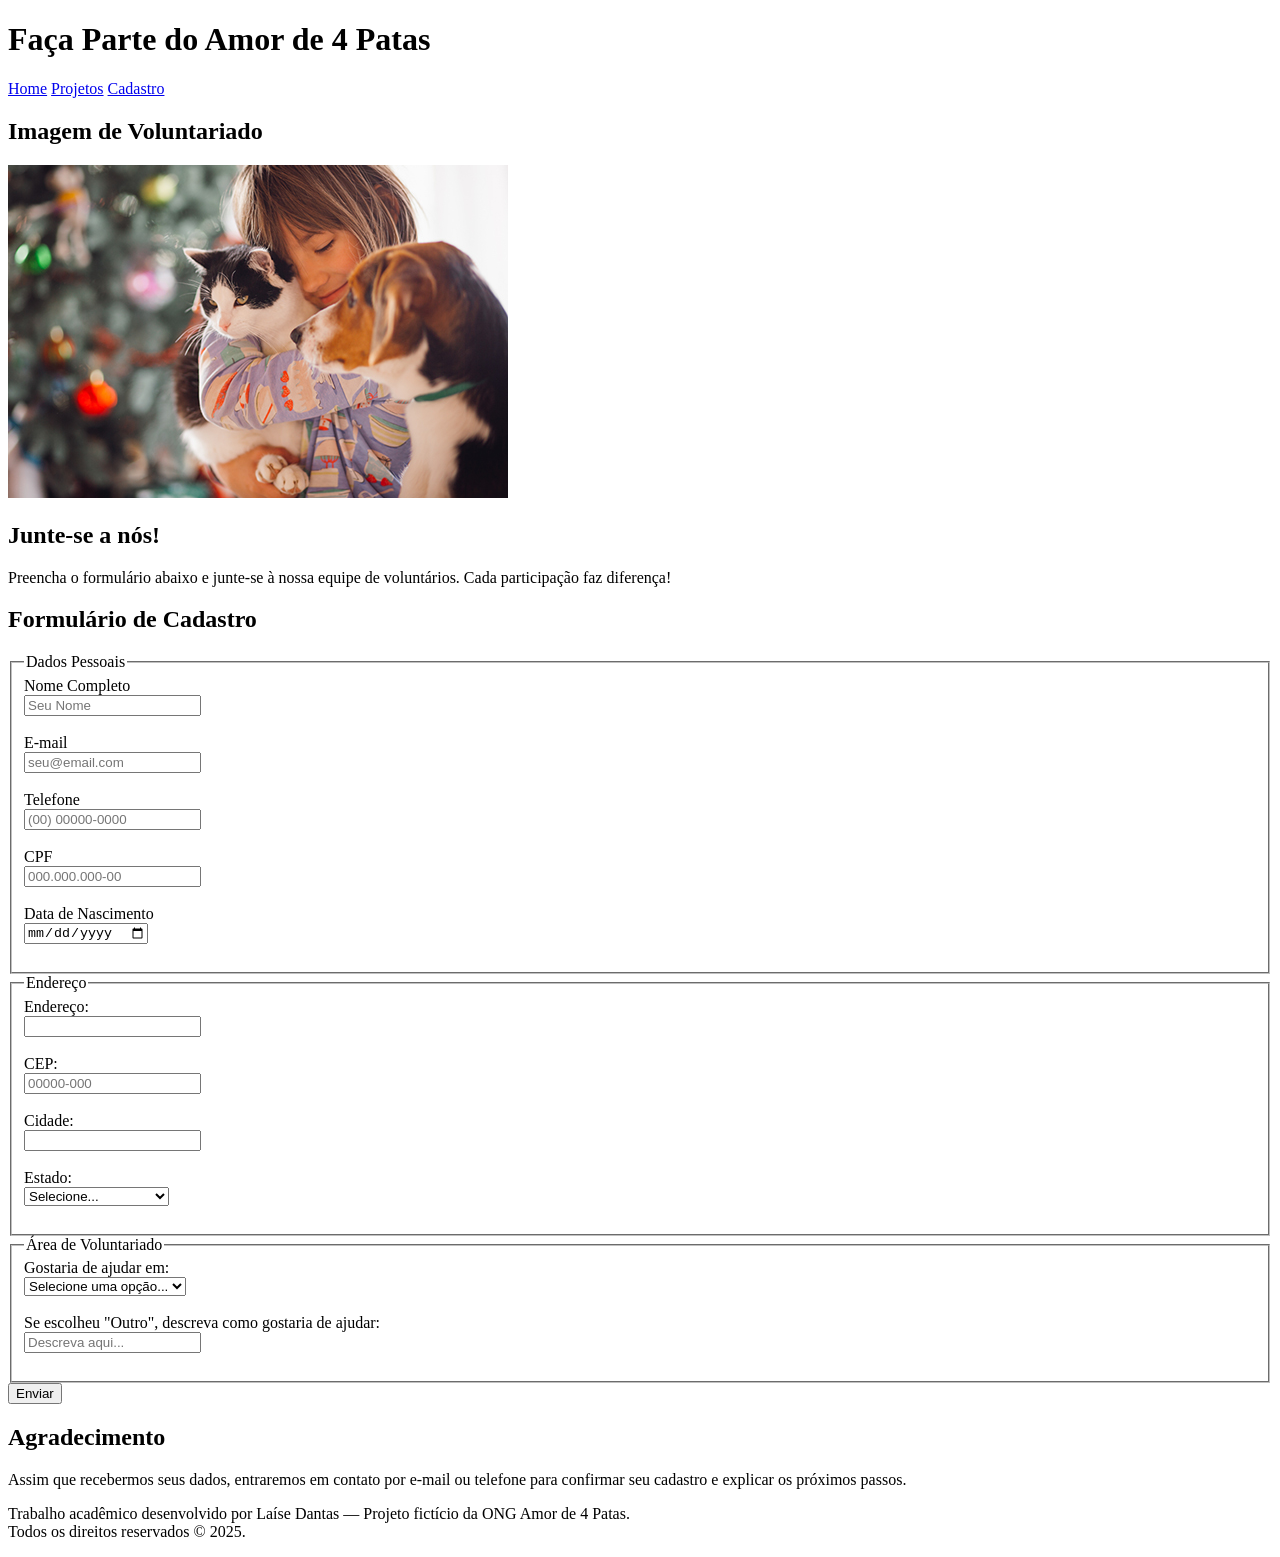
==== cadastro.html @ 9e752a50 "Primeiro commit: site ONG Amor de 4 Patas" ====
<!DOCTYPE html>
<html lang="pt-br">

<head>
    <meta charset="UTF-8">
    <meta name="viewport" content="width=device-width, initial-scale=1.0">
    <title>Cadastro - ONG Amor de 4 Patas</title> <!-- Título padronizado -->
</head>

<body>
    <!-- Cabeçalho com título e menu de navegação -->
    <header>
        <h1>Faça Parte do Amor de 4 Patas</h1> <!-- Corrigido "da Amor" para "do Amor" -->
        <nav>
            <a href="index.html">Home</a>
            <a href="projetos.html">Projetos</a>
            <a href="cadastro.html">Cadastro</a>
        </nav>
    </header>

    <!-- Conteúdo principal -->
    <main>
        <!-- Seção de imagem responsiva -->
        <section>
            <h2>Imagem de Voluntariado</h2>
            <picture>
                <!-- Celular pequeno -->
                <source media="(max-width: 480px)" srcset="imagens/cadastro/cadastro-cel.jpg">

                <!-- Celular grande -->
                <source media="(max-width: 768px)" srcset="imagens/cadastro/cadastro-celgr.jpg">

                <!-- Tablet -->
                <source media="(max-width: 1024px)" srcset="imagens/cadastro/cadastro-tablet.jpg">

                <!-- Desktop -->
                <img src="imagens/cadastro/cadastro-desktop.jpg" 
                     alt="Voluntários cuidando dos animais" 
                     style="width:100%; max-width:500px; height:auto;">
            </picture>
        </section>

        <!-- Seção de introdução ao formulário -->
        <section>
            <h2>Junte-se a nós!</h2>
            <p>
                Preencha o formulário abaixo e junte-se à nossa equipe de voluntários. Cada participação faz diferença!
            </p>
        </section>

        <!-- Seção do formulário de cadastro -->
        <section>
            <h2>Formulário de Cadastro</h2>

            <!-- FORMULÁRIO -->
            <form action="https://formspree.io/f/xpwykown" method="POST">

                <!-- DADOS PESSOAIS -->
                <fieldset>
                    <legend>Dados Pessoais</legend>

                    <label for="nome">Nome Completo</label><br>
                    <input type="text" id="nome" name="nome" placeholder="Seu Nome" required><br><br>

                    <label for="email">E-mail</label><br>
                    <input type="email" id="email" name="email" placeholder="seu@email.com" required><br><br>

                    <label for="telefone">Telefone</label><br>
                    <input type="tel" id="telefone" name="telefone" pattern="\(\d{2}\)\s?\d{4,5}-\d{4}" placeholder="(00) 00000-0000" required><br><br>

                    <label for="cpf">CPF</label><br>
                    <input type="text" id="cpf" name="cpf" pattern="\d{3}\.\d{3}\.\d{3}-\d{2}" placeholder="000.000.000-00" required><br><br>

                    <label for="nascimento">Data de Nascimento</label><br>
                    <input type="date" id="nascimento" name="nascimento" required><br><br>
                </fieldset>

                <!-- ENDEREÇO -->
                <fieldset>
                    <legend>Endereço</legend>

                    <label for="endereco">Endereço:</label><br>
                    <input type="text" id="endereco" name="endereco" required><br><br>

                    <label for="cep">CEP:</label><br>
                    <input type="text" id="cep" name="cep" pattern="\d{5}-\d{3}" placeholder="00000-000" required><br><br>

                    <label for="cidade">Cidade:</label><br>
                    <input type="text" id="cidade" name="cidade" required><br><br>

                    <label for="estado">Estado:</label><br>
                    <select id="estado" name="estado" required>
                        <option value="">Selecione...</option>
                        <option value="AC">Acre</option>
                        <option value="AL">Alagoas</option>
                        <option value="AP">Amapá</option>
                        <option value="AM">Amazonas</option>
                        <option value="BA">Bahia</option>
                        <option value="CE">Ceará</option>
                        <option value="DF">Distrito Federal</option>
                        <option value="ES">Espírito Santo</option>
                        <option value="GO">Goiás</option>
                        <option value="MA">Maranhão</option>
                        <option value="MT">Mato Grosso</option>
                        <option value="MS">Mato Grosso do Sul</option>
                        <option value="MG">Minas Gerais</option>
                        <option value="PA">Pará</option>
                        <option value="PB">Paraíba</option>
                        <option value="PR">Paraná</option>
                        <option value="PE">Pernambuco</option>
                        <option value="PI">Piauí</option>
                        <option value="RJ">Rio de Janeiro</option>
                        <option value="RN">Rio Grande do Norte</option>
                        <option value="RS">Rio Grande do Sul</option>
                        <option value="RO">Rondônia</option>
                        <option value="RR">Roraima</option>
                        <option value="SC">Santa Catarina</option>
                        <option value="SP">São Paulo</option>
                        <option value="SE">Sergipe</option>
                        <option value="TO">Tocantins</option>
                    </select><br><br>
                </fieldset>

                <!-- VOLUNTARIADO -->
                <fieldset>
                    <legend>Área de Voluntariado</legend>

                    <label for="ajuda">Gostaria de ajudar em:</label><br>
                    <select id="ajuda" name="ajuda" required>
                        <option value="">Selecione uma opção...</option>
                        <option value="resgate">Resgate de animais</option>
                        <option value="abrigo">Cuidado em abrigos</option>
                        <option value="eventos">Eventos e campanhas</option>
                        <option value="veterinario">Veterinário</option>
                        <option value="midia">Mídias e divulgação</option>
                        <option value="lar temporario">Lar Temporário</option>
                        <option value="outro">Outro</option>
                    </select><br><br>

                    <label for="ajuda_outro">Se escolheu "Outro", descreva como gostaria de ajudar:</label><br>
                    <input type="text" id="ajuda_outro" name="ajuda_outro" placeholder="Descreva aqui..."><br><br>
                </fieldset>

                <!-- BOTÃO DE ENVIO -->
                <button type="submit">Enviar</button>

            </form>
        </section>

        <!-- Seção de agradecimento -->
        <section>
            <h2>Agradecimento</h2>
            <p>
                Assim que recebermos seus dados, entraremos em contato por e-mail ou telefone para confirmar seu cadastro
                e explicar os próximos passos.
            </p>
        </section>

    </main>

    <!-- Rodapé -->
    <footer>
        <p>
            Trabalho acadêmico desenvolvido por Laíse Dantas — Projeto fictício da ONG Amor de 4 Patas.<br>
            Todos os direitos reservados © 2025.
        </p>
    </footer>
</body>

</html>
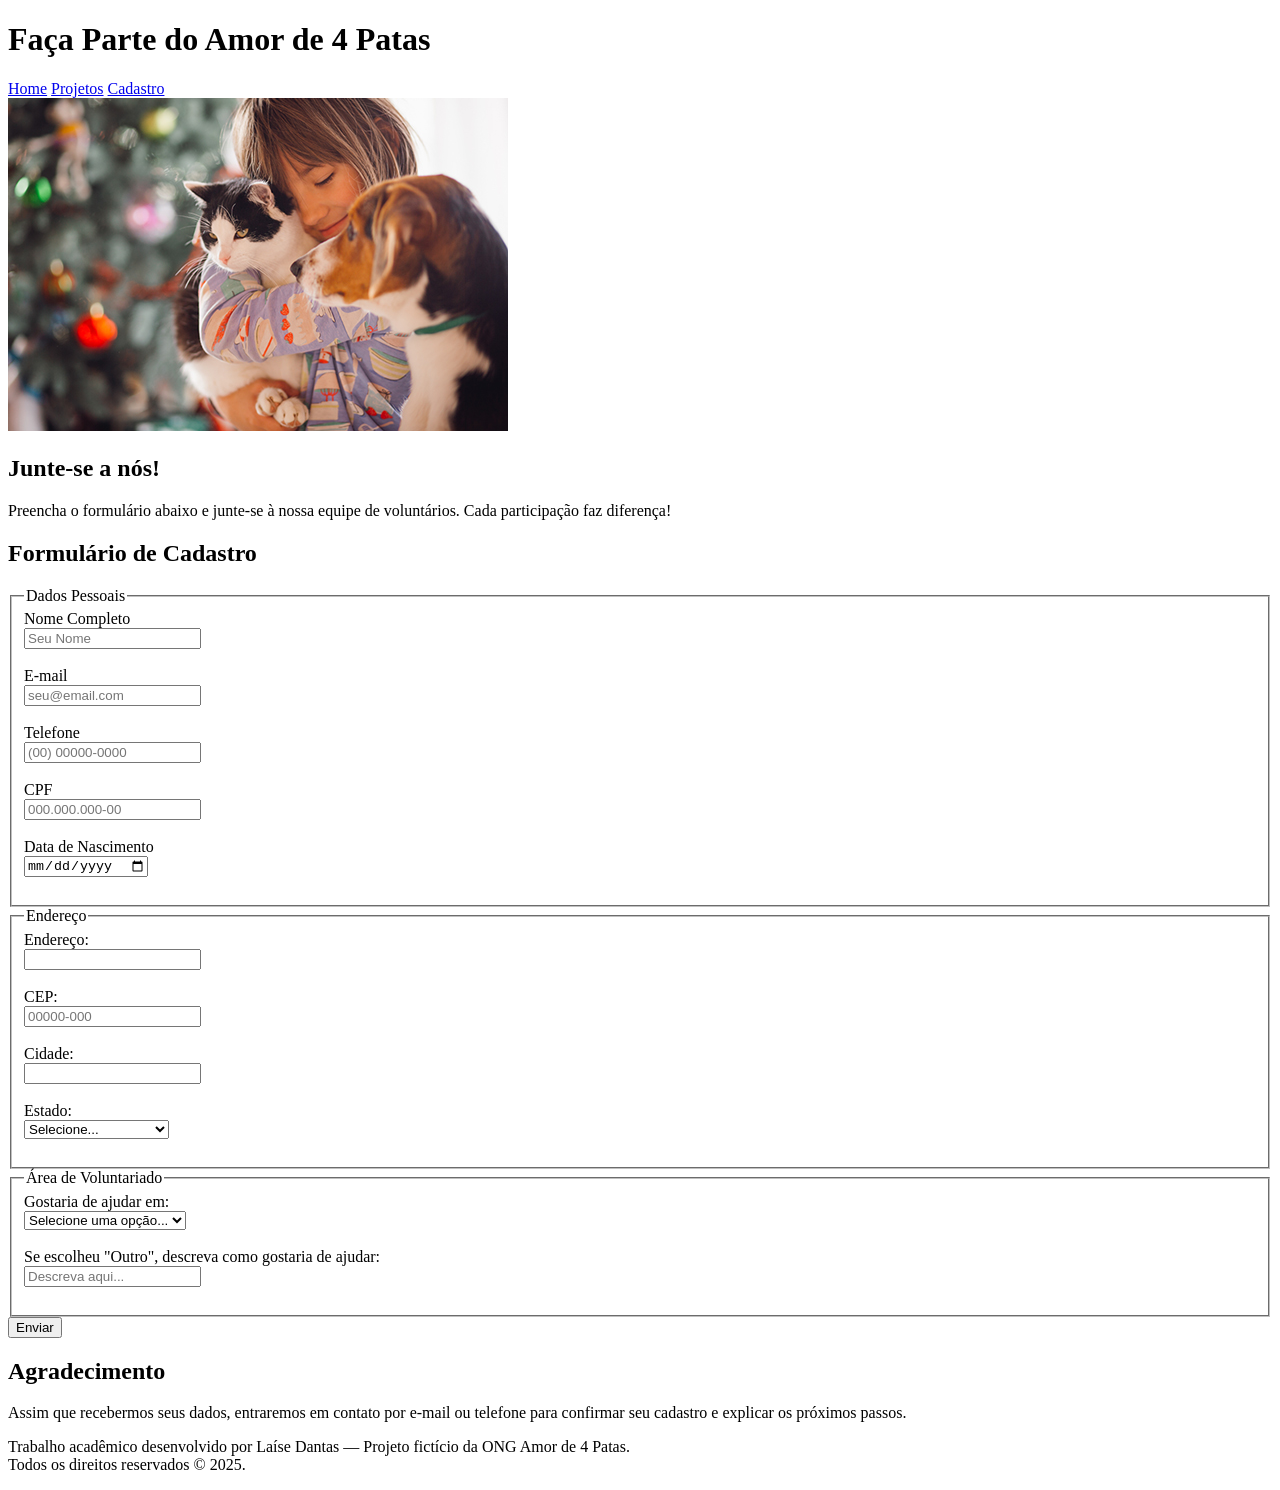
==== commit c0ed9b2e: "Atualizando site" ====
--- a/cadastro.html
+++ b/cadastro.html
@@ -21,24 +21,21 @@
     <!-- Conteúdo principal -->
     <main>
         <!-- Seção de imagem responsiva -->
-        <section>
-            <h2>Imagem de Voluntariado</h2>
-            <picture>
-                <!-- Celular pequeno -->
-                <source media="(max-width: 480px)" srcset="imagens/cadastro/cadastro-cel.jpg">
 
-                <!-- Celular grande -->
-                <source media="(max-width: 768px)" srcset="imagens/cadastro/cadastro-celgr.jpg">
+        <picture>
+            <!-- Celular pequeno -->
+            <source media="(max-width: 480px)" srcset="imagens/cadastro/cadastro-cel.jpg">
 
-                <!-- Tablet -->
-                <source media="(max-width: 1024px)" srcset="imagens/cadastro/cadastro-tablet.jpg">
+            <!-- Celular grande -->
+            <source media="(max-width: 768px)" srcset="imagens/cadastro/cadastro-celgr.jpg">
 
-                <!-- Desktop -->
-                <img src="imagens/cadastro/cadastro-desktop.jpg" 
-                     alt="Voluntários cuidando dos animais" 
-                     style="width:100%; max-width:500px; height:auto;">
-            </picture>
-        </section>
+            <!-- Tablet -->
+            <source media="(max-width: 1024px)" srcset="imagens/cadastro/cadastro-tablet.jpg">
+
+            <!-- Desktop -->
+            <img src="imagens/cadastro/cadastro-desktop.jpg" alt="Voluntários cuidando dos animais"
+                style="width:100%; max-width:500px; height:auto;">
+        </picture>
 
         <!-- Seção de introdução ao formulário -->
         <section>
@@ -66,10 +63,12 @@
                     <input type="email" id="email" name="email" placeholder="seu@email.com" required><br><br>
 
                     <label for="telefone">Telefone</label><br>
-                    <input type="tel" id="telefone" name="telefone" pattern="\(\d{2}\)\s?\d{4,5}-\d{4}" placeholder="(00) 00000-0000" required><br><br>
+                    <input type="tel" id="telefone" name="telefone" pattern="\(\d{2}\)\s?\d{4,5}-\d{4}"
+                        placeholder="(00) 00000-0000" required><br><br>
 
                     <label for="cpf">CPF</label><br>
-                    <input type="text" id="cpf" name="cpf" pattern="\d{3}\.\d{3}\.\d{3}-\d{2}" placeholder="000.000.000-00" required><br><br>
+                    <input type="text" id="cpf" name="cpf" pattern="\d{3}\.\d{3}\.\d{3}-\d{2}"
+                        placeholder="000.000.000-00" required><br><br>
 
                     <label for="nascimento">Data de Nascimento</label><br>
                     <input type="date" id="nascimento" name="nascimento" required><br><br>
@@ -83,7 +82,8 @@
                     <input type="text" id="endereco" name="endereco" required><br><br>
 
                     <label for="cep">CEP:</label><br>
-                    <input type="text" id="cep" name="cep" pattern="\d{5}-\d{3}" placeholder="00000-000" required><br><br>
+                    <input type="text" id="cep" name="cep" pattern="\d{5}-\d{3}" placeholder="00000-000"
+                        required><br><br>
 
                     <label for="cidade">Cidade:</label><br>
                     <input type="text" id="cidade" name="cidade" required><br><br>
@@ -151,7 +151,8 @@
         <section>
             <h2>Agradecimento</h2>
             <p>
-                Assim que recebermos seus dados, entraremos em contato por e-mail ou telefone para confirmar seu cadastro
+                Assim que recebermos seus dados, entraremos em contato por e-mail ou telefone para confirmar seu
+                cadastro
                 e explicar os próximos passos.
             </p>
         </section>
@@ -167,5 +168,4 @@
     </footer>
 </body>
 
-</html>
-
+</html>
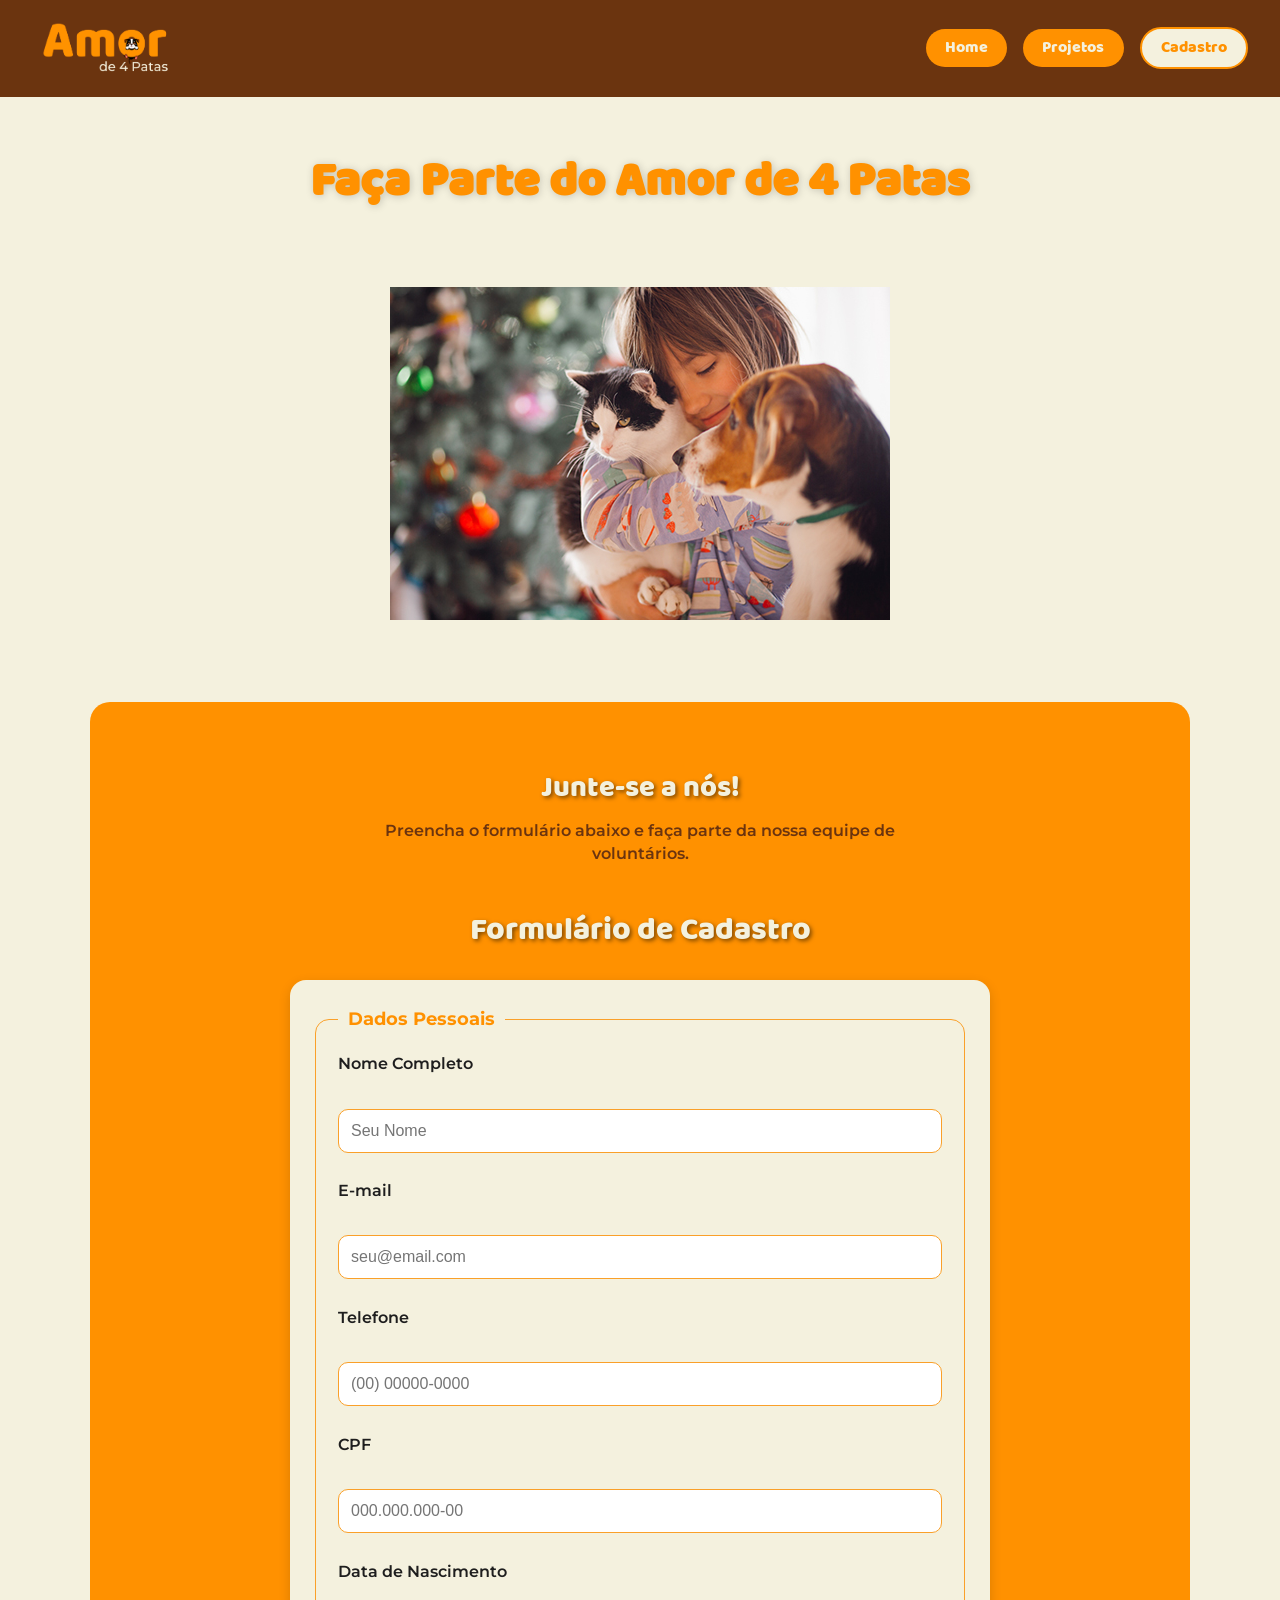
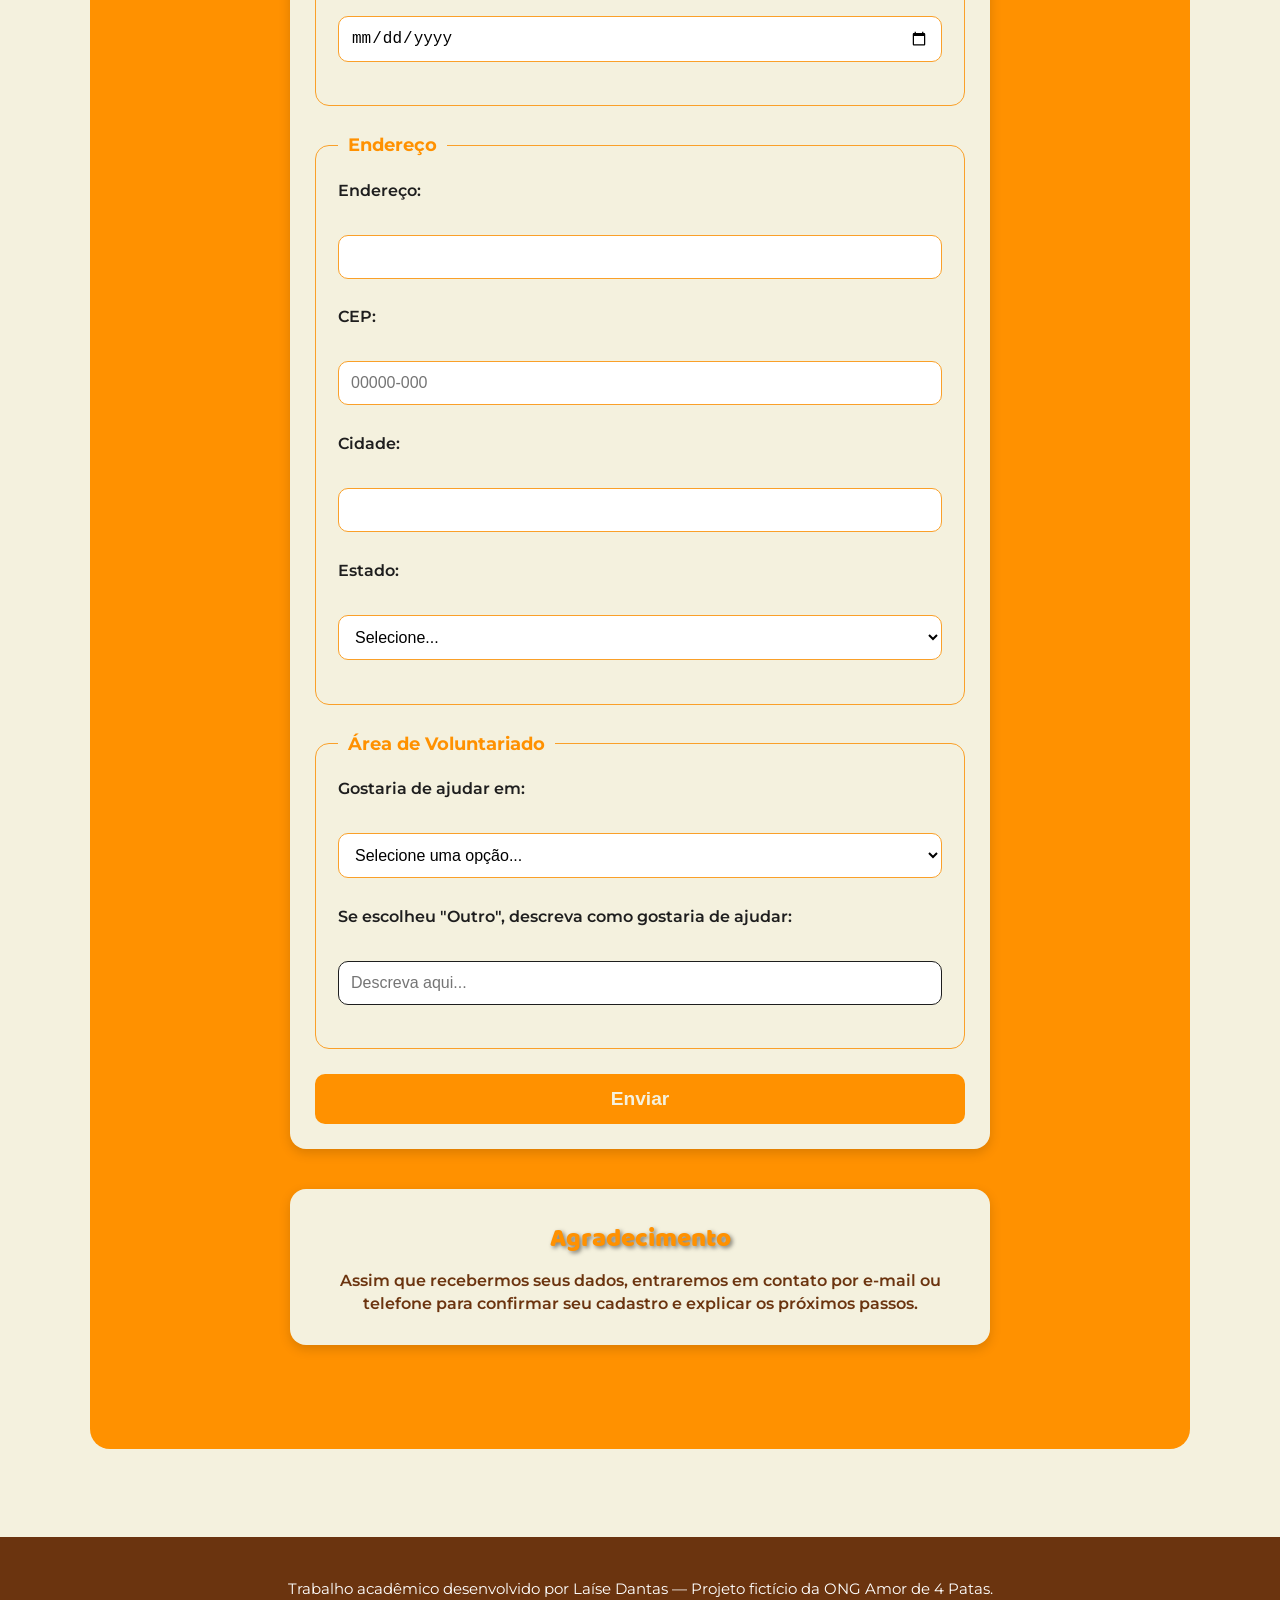
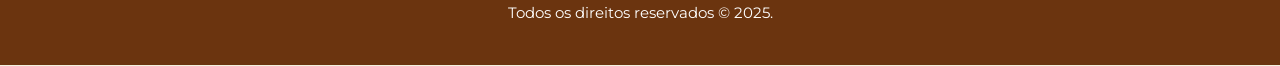
==== commit 056939bf: "Adiciona CSS completo e atualiza HTML das páginas" ====
--- a/cadastro.html
+++ b/cadastro.html
@@ -4,158 +4,157 @@
 <head>
     <meta charset="UTF-8">
     <meta name="viewport" content="width=device-width, initial-scale=1.0">
-    <title>Cadastro - ONG Amor de 4 Patas</title> <!-- Título padronizado -->
+    <title>ONG Amor de Patas</title>
+    <link rel="shortcut icon" href="imagens/logo-favicon/favicon.ico" type="image/x-icon">
+    <link rel="stylesheet" href="css/estilos.css">
+    <link rel="preconnect" href="https://fonts.googleapis.com">
+    <link rel="preconnect" href="https://fonts.gstatic.com" crossorigin>
+    <link href="https://fonts.googleapis.com/css2?family=Montserrat:ital,wght@0,100..900;1,100..900&display=swap"
+        rel="stylesheet">
 </head>
 
-<body>
+<body class="page">
     <!-- Cabeçalho com título e menu de navegação -->
-    <header>
-        <h1>Faça Parte do Amor de 4 Patas</h1> <!-- Corrigido "da Amor" para "do Amor" -->
-        <nav>
-            <a href="index.html">Home</a>
-            <a href="projetos.html">Projetos</a>
-            <a href="cadastro.html">Cadastro</a>
+    <header class="header">
+        <div class="header__logo">
+            <img src="imagens/logo-favicon/Sem título-1-01.png" alt="Ícone cachorro">
+        </div>
+
+        <!-- Checkbox hack -->
+        <input type="checkbox" id="menu-toggle" class="menu-toggle" />
+        <label for="menu-toggle" class="hamburger">
+            <span></span>
+            <span></span>
+            <span></span>
+        </label>
+
+        <nav class="header__nav">
+            <a href="index.html" class="btn-nav">Home</a>
+            <a href="projetos.html" class="btn-nav">Projetos</a>
+            <a href="cadastro.html" class="btn-nav ativo">Cadastro</a>
         </nav>
     </header>
 
     <!-- Conteúdo principal -->
     <main>
         <!-- Seção de imagem responsiva -->
-
-        <picture>
-            <!-- Celular pequeno -->
-            <source media="(max-width: 480px)" srcset="imagens/cadastro/cadastro-cel.jpg">
-
-            <!-- Celular grande -->
-            <source media="(max-width: 768px)" srcset="imagens/cadastro/cadastro-celgr.jpg">
-
-            <!-- Tablet -->
-            <source media="(max-width: 1024px)" srcset="imagens/cadastro/cadastro-tablet.jpg">
-
-            <!-- Desktop -->
-            <img src="imagens/cadastro/cadastro-desktop.jpg" alt="Voluntários cuidando dos animais"
-                style="width:100%; max-width:500px; height:auto;">
-        </picture>
+        <h1 class="header-title">Faça Parte do Amor de 4 Patas</h1>
+        <img src="imagens/cadastro/cadastro-desktop.jpg" alt="Cadastro" class="img-fundo">
 
         <!-- Seção de introdução ao formulário -->
-        <section>
-            <h2>Junte-se a nós!</h2>
-            <p>
-                Preencha o formulário abaixo e junte-se à nossa equipe de voluntários. Cada participação faz diferença!
-            </p>
-        </section>
+        <div class="principal">
+            <section>
+                <h2 class="form-titulo">Junte-se a nós!</h2>
+                <p class="form-sub">
+                    Preencha o formulário abaixo e faça parte da nossa equipe de voluntários.
+                </p>
+            </section>
 
-        <!-- Seção do formulário de cadastro -->
-        <section>
-            <h2>Formulário de Cadastro</h2>
+            <!-- Seção do formulário de cadastro -->
+            <section>
+                <h2>Formulário de Cadastro</h2>
 
-            <!-- FORMULÁRIO -->
-            <form action="https://formspree.io/f/xpwykown" method="POST">
+                <form action="https://formspree.io/f/xpwykown" method="POST">
+                    <!-- DADOS PESSOAIS -->
+                    <fieldset>
+                        <legend>Dados Pessoais</legend>
+                        <label for="nome">Nome Completo</label><br>
+                        <input type="text" id="nome" name="nome" placeholder="Seu Nome" required><br><br>
 
-                <!-- DADOS PESSOAIS -->
-                <fieldset>
-                    <legend>Dados Pessoais</legend>
+                        <label for="email">E-mail</label><br>
+                        <input type="email" id="email" name="email" placeholder="seu@email.com" required><br><br>
 
-                    <label for="nome">Nome Completo</label><br>
-                    <input type="text" id="nome" name="nome" placeholder="Seu Nome" required><br><br>
+                        <label for="telefone">Telefone</label><br>
+                        <input type="tel" id="telefone" name="telefone" pattern="\(\d{2}\)\s?\d{4,5}-\d{4}"
+                            placeholder="(00) 00000-0000" required><br><br>
 
-                    <label for="email">E-mail</label><br>
-                    <input type="email" id="email" name="email" placeholder="seu@email.com" required><br><br>
+                        <label for="cpf">CPF</label><br>
+                        <input type="text" id="cpf" name="cpf" pattern="\d{3}\.\d{3}\.\d{3}-\d{2}"
+                            placeholder="000.000.000-00" required><br><br>
 
-                    <label for="telefone">Telefone</label><br>
-                    <input type="tel" id="telefone" name="telefone" pattern="\(\d{2}\)\s?\d{4,5}-\d{4}"
-                        placeholder="(00) 00000-0000" required><br><br>
+                        <label for="nascimento">Data de Nascimento</label><br>
+                        <input type="date" id="nascimento" name="nascimento" required><br><br>
+                    </fieldset>
 
-                    <label for="cpf">CPF</label><br>
-                    <input type="text" id="cpf" name="cpf" pattern="\d{3}\.\d{3}\.\d{3}-\d{2}"
-                        placeholder="000.000.000-00" required><br><br>
+                    <!-- ENDEREÇO -->
+                    <fieldset>
+                        <legend>Endereço</legend>
+                        <label for="endereco">Endereço:</label><br>
+                        <input type="text" id="endereco" name="endereco" required><br><br>
 
-                    <label for="nascimento">Data de Nascimento</label><br>
-                    <input type="date" id="nascimento" name="nascimento" required><br><br>
-                </fieldset>
+                        <label for="cep">CEP:</label><br>
+                        <input type="text" id="cep" name="cep" pattern="\d{5}-\d{3}" placeholder="00000-000" required><br><br>
 
-                <!-- ENDEREÇO -->
-                <fieldset>
-                    <legend>Endereço</legend>
+                        <label for="cidade">Cidade:</label><br>
+                        <input type="text" id="cidade" name="cidade" required><br><br>
 
-                    <label for="endereco">Endereço:</label><br>
-                    <input type="text" id="endereco" name="endereco" required><br><br>
+                        <label for="estado">Estado:</label><br>
+                        <select id="estado" name="estado" required>
+                            <option value="">Selecione...</option>
+                            <option value="AC">Acre</option>
+                            <option value="AL">Alagoas</option>
+                            <option value="AP">Amapá</option>
+                            <option value="AM">Amazonas</option>
+                            <option value="BA">Bahia</option>
+                            <option value="CE">Ceará</option>
+                            <option value="DF">Distrito Federal</option>
+                            <option value="ES">Espírito Santo</option>
+                            <option value="GO">Goiás</option>
+                            <option value="MA">Maranhão</option>
+                            <option value="MT">Mato Grosso</option>
+                            <option value="MS">Mato Grosso do Sul</option>
+                            <option value="MG">Minas Gerais</option>
+                            <option value="PA">Pará</option>
+                            <option value="PB">Paraíba</option>
+                            <option value="PR">Paraná</option>
+                            <option value="PE">Pernambuco</option>
+                            <option value="PI">Piauí</option>
+                            <option value="RJ">Rio de Janeiro</option>
+                            <option value="RN">Rio Grande do Norte</option>
+                            <option value="RS">Rio Grande do Sul</option>
+                            <option value="RO">Rondônia</option>
+                            <option value="RR">Roraima</option>
+                            <option value="SC">Santa Catarina</option>
+                            <option value="SP">São Paulo</option>
+                            <option value="SE">Sergipe</option>
+                            <option value="TO">Tocantins</option>
+                        </select><br><br>
+                    </fieldset>
 
-                    <label for="cep">CEP:</label><br>
-                    <input type="text" id="cep" name="cep" pattern="\d{5}-\d{3}" placeholder="00000-000"
-                        required><br><br>
+                    <!-- VOLUNTARIADO -->
+                    <fieldset>
+                        <legend>Área de Voluntariado</legend>
+                        <label for="ajuda">Gostaria de ajudar em:</label><br>
+                        <select id="ajuda" name="ajuda" required>
+                            <option value="">Selecione uma opção...</option>
+                            <option value="resgate">Resgate de animais</option>
+                            <option value="abrigo">Cuidado em abrigos</option>
+                            <option value="eventos">Eventos e campanhas</option>
+                            <option value="veterinario">Veterinário</option>
+                            <option value="midia">Mídias e divulgação</option>
+                            <option value="lar temporario">Lar Temporário</option>
+                            <option value="outro">Outro</option>
+                        </select><br><br>
 
-                    <label for="cidade">Cidade:</label><br>
-                    <input type="text" id="cidade" name="cidade" required><br><br>
+                        <label for="ajuda_outro">Se escolheu "Outro", descreva como gostaria de ajudar:</label><br>
+                        <input type="text" id="ajuda_outro" name="ajuda_outro" placeholder="Descreva aqui..."><br><br>
+                    </fieldset>
 
-                    <label for="estado">Estado:</label><br>
-                    <select id="estado" name="estado" required>
-                        <option value="">Selecione...</option>
-                        <option value="AC">Acre</option>
-                        <option value="AL">Alagoas</option>
-                        <option value="AP">Amapá</option>
-                        <option value="AM">Amazonas</option>
-                        <option value="BA">Bahia</option>
-                        <option value="CE">Ceará</option>
-                        <option value="DF">Distrito Federal</option>
-                        <option value="ES">Espírito Santo</option>
-                        <option value="GO">Goiás</option>
-                        <option value="MA">Maranhão</option>
-                        <option value="MT">Mato Grosso</option>
-                        <option value="MS">Mato Grosso do Sul</option>
-                        <option value="MG">Minas Gerais</option>
-                        <option value="PA">Pará</option>
-                        <option value="PB">Paraíba</option>
-                        <option value="PR">Paraná</option>
-                        <option value="PE">Pernambuco</option>
-                        <option value="PI">Piauí</option>
-                        <option value="RJ">Rio de Janeiro</option>
-                        <option value="RN">Rio Grande do Norte</option>
-                        <option value="RS">Rio Grande do Sul</option>
-                        <option value="RO">Rondônia</option>
-                        <option value="RR">Roraima</option>
-                        <option value="SC">Santa Catarina</option>
-                        <option value="SP">São Paulo</option>
-                        <option value="SE">Sergipe</option>
-                        <option value="TO">Tocantins</option>
-                    </select><br><br>
-                </fieldset>
+                    <!-- BOTÃO DE ENVIO -->
+                    <button type="submit">Enviar</button>
+                </form>
+            </section>
 
-                <!-- VOLUNTARIADO -->
-                <fieldset>
-                    <legend>Área de Voluntariado</legend>
+            <!-- Seção de agradecimento -->
+            <section class="agradecimento-section">
+                <h2>Agradecimento</h2>
+                <p>
+                    Assim que recebermos seus dados, entraremos em contato por e-mail ou telefone para confirmar seu
+                    cadastro e explicar os próximos passos.
+                </p>
+            </section>
 
-                    <label for="ajuda">Gostaria de ajudar em:</label><br>
-                    <select id="ajuda" name="ajuda" required>
-                        <option value="">Selecione uma opção...</option>
-                        <option value="resgate">Resgate de animais</option>
-                        <option value="abrigo">Cuidado em abrigos</option>
-                        <option value="eventos">Eventos e campanhas</option>
-                        <option value="veterinario">Veterinário</option>
-                        <option value="midia">Mídias e divulgação</option>
-                        <option value="lar temporario">Lar Temporário</option>
-                        <option value="outro">Outro</option>
-                    </select><br><br>
-
-                    <label for="ajuda_outro">Se escolheu "Outro", descreva como gostaria de ajudar:</label><br>
-                    <input type="text" id="ajuda_outro" name="ajuda_outro" placeholder="Descreva aqui..."><br><br>
-                </fieldset>
-
-                <!-- BOTÃO DE ENVIO -->
-                <button type="submit">Enviar</button>
-
-            </form>
-        </section>
-
-        <!-- Seção de agradecimento -->
-        <section>
-            <h2>Agradecimento</h2>
-            <p>
-                Assim que recebermos seus dados, entraremos em contato por e-mail ou telefone para confirmar seu
-                cadastro
-                e explicar os próximos passos.
-            </p>
-        </section>
+        </div>
 
     </main>
 
--- a/css/estilos.css
+++ b/css/estilos.css
@@ -0,0 +1,1292 @@
+
+/* ---------- RESET & VARS ---------- */
+* {
+    margin: 0;
+    padding: 0;
+    box-sizing: border-box;
+}
+
+@font-face {
+    font-family: 'Baloo';
+    src: url('../fontes/Baloo-Regular.ttf') format('truetype');
+    font-weight: 400;
+    font-style: normal;
+    font-display: swap;
+}
+
+:root {
+    /* Cores */
+    --color-primary-1: #ff9100;
+    --color-primary-2: #faa029;
+    --color-secondary-1: #6b340f;
+    --color-secondary-2: #1e1e1e;
+    --color-secondary-3: #a1480d;
+    --color-neutral-1: #f4f1de;
+    --color-neutral-2: #ffffff;
+    --color-neutral-3: #000000;
+
+    /* Sombras */
+    --shadow-soft: 0 4px 12px rgba(0, 0, 0, 0.15);
+    --hover-shadow: 0 8px 15px rgba(0, 0, 0, 0.192);
+
+    /* Fontes */
+    --font-primary: 'Baloo', sans-serif;
+    --font-secondary: 'Montserrat', sans-serif;
+
+    /* Tipografia */
+    --fs-xs: 0.75rem;
+    --fs-sm: 0.875rem;
+    --fs-md: 1rem;
+    --fs-lg: 1.375rem;
+    --fs-xl: 2rem;
+    --fs-xxl: 3rem;
+
+    /* Espaçamentos */
+    --sp-xxs: 0.25rem;
+    --sp-xs: 0.5rem;
+    --sp-sm: 1rem;
+    --sp-md: 1.5rem;
+    --sp-lg: 2rem;
+    --sp-xl: 3rem;
+
+    /* Bordas */
+    --radius-sm: 6px;
+    --radius-md: 12px;
+    --radius-lg: 20px;
+
+    /* Grid */
+    --grid-columns: 12;
+}
+
+/* ---------- BASE ---------- */
+html,
+body {
+    height: 100%;
+}
+
+body {
+    font-family: var(--font-secondary);
+    background: var(--color-neutral-1);
+    color: var(--color-secondary-2);
+    line-height: 1.6;
+    -webkit-font-smoothing: antialiased;
+    -moz-osx-font-smoothing: grayscale;
+    display: flex;
+    flex-direction: column;
+    min-height: 100vh;
+}
+
+/* Links */
+a {
+    color: inherit;
+    text-decoration: none;
+}
+
+/* Utility */
+.container-center {
+    width: 100%;
+    max-width: 1200px;
+    margin: 0 auto;
+    padding: 0 1rem;
+    box-sizing: border-box;
+}
+
+/* ---------- HEADER ---------- */
+.header {
+    width: 100%;
+    background: var(--color-secondary-1);
+    padding: 1rem 2rem;
+    display: flex;
+    align-items: center;
+    justify-content: space-between;
+    gap: 1rem;
+    position: relative;
+    z-index: 1000;
+}
+
+/* logo */
+.header__logo {
+    display: flex;
+    align-items: center;
+}
+
+.header__logo img {
+    width: 160px;
+    max-width: 100%;
+    height: auto;
+    display: block;
+    max-height: 68px;
+    object-fit: contain;
+}
+
+
+/* hide the checkbox visual*/
+.menu-toggle {
+    display: none;
+}
+
+/* hamburger (label) */
+.hamburger {
+    display: none;
+    align-items: center;
+    justify-content: center;
+    padding: 0.25rem;
+    cursor: pointer;
+}
+
+.hamburger span {
+    display: block;
+    width: 28px;
+    height: 3px;
+    background: var(--color-neutral-2);
+    border-radius: 3px;
+    transition: transform .25s ease, opacity .25s ease;
+}
+
+/* nav (desktop) */
+.header__nav {
+    display: flex;
+    gap: 1rem;
+    align-items: center;
+}
+
+/* botões do nav */
+.btn-nav {
+    background-color: var(--color-primary-1);
+    padding: .4rem 1.2rem;
+    border-radius: 25px;
+    font-family: var(--font-primary);
+    color: var(--color-neutral-1);
+    font-size: var(--fs-md);
+    font-weight: 300;
+    text-decoration: none;
+    transition: transform .35s ease, box-shadow .35s ease, background-color .2s ease;
+}
+.btn-nav:focus {
+    outline: none;
+    transform: translateY(-4px);
+    box-shadow: var(--hover-shadow);
+    background-color: var(--color-secondary-2);
+}
+.btn-nav:hover {
+    background-color: var(--color-secondary-2);
+    transform: translateY(-4px);
+    box-shadow: var(--hover-shadow);
+}
+.btn-nav.ativo {
+    color: var(--color-primary-1);
+    background: var(--color-neutral-1);
+    border: 2px solid var(--color-primary-1);
+}
+
+/* ---------- MAIN / GRID ---------- */
+main {
+    flex: 1;
+    padding: 3rem;
+    display: grid;
+    grid-template-columns: repeat(var(--grid-columns), 1fr);
+    gap: 2rem;
+    width: 100%;
+    box-sizing: border-box;
+}
+
+main>* {
+    grid-column: 1 / -1;
+}
+
+/* ---------- DIV PRINCIPAL---------- */
+.principal {
+    background-color: var(--color-primary-1);
+    padding: 24px;
+    margin: 40px auto;
+    border-radius: var(--radius-lg);
+    width: 100%;
+    max-width: 1100px;
+    box-sizing: border-box;
+}
+
+
+/* título principal */
+h1.header-title {
+    font-family: var(--font-primary);
+    font-size: var(--fs-xxl);
+    color: var(--color-primary-1);
+    text-shadow: 1px 1px 8px rgba(0, 0, 0, 0.192);
+    text-align: center;
+    margin-bottom: 1.5rem;
+}
+
+/* sections */
+section {
+    margin-top: 2.5rem;
+}
+
+/* imagens responsivas */
+.home-img,
+.img-fundo {
+    display: block;
+    max-width: 100%;
+    height: auto;
+    margin: 10px auto;
+    
+}
+
+/* ---------- QUEM SOMOS ---------- */
+.quem-somos {
+    padding: var(--sp-md);
+    font-family: var(--font-secondary);
+    font-size: var(--fs-md);
+    font-weight: 600;
+    color: var(--color-secondary-1);
+    text-align: justify;
+    background: transparent;
+}
+
+/* ---------- TÍTULOS H2 ---------- */
+h2 {
+    font-family: var(--font-primary);
+    font-size: var(--fs-xl);
+    color: var(--color-neutral-1);
+    text-shadow: 2px 2px 4px rgba(0, 0, 0, 0.5);
+    margin-bottom: var(--sp-md);
+    text-align: center;
+    font-weight: 300;
+}
+
+/* ---------- MVV (Missão/Visão/Valores) ---------- */
+.mvv {
+    display: flex;
+    flex-wrap: wrap;
+    gap: 20px;
+    align-items: stretch;
+}
+
+/* ---------- CARDS MVV ---------- */
+.box-missao,
+.box-visao,
+.box-valores {
+    background: var(--color-neutral-1);
+    padding: var(--sp-md);
+    border-radius: var(--radius-lg);
+    box-shadow: var(--shadow-soft);
+    text-align: center;
+    transition: transform .35s ease, box-shadow .35s ease, background-color .2s ease;
+    min-width: 250px;
+}
+
+.box-missao:hover,
+.box-visao:hover,
+.box-valores:hover {
+    transform: translateY(-4px);
+    background: var(--color-neutral-2);
+    box-shadow: var(--hover-shadow);
+}
+
+/* ---------- LAYOUT INTERNO ---------- */
+.box-missao,
+.box-visao {
+    flex: 1 1 calc(50% - 20px);
+}
+
+.box-valores {
+    flex: 1 1 100%;
+}
+
+/* ---------- TÍTULOS ---------- */
+.box-missao h3,
+.box-visao h3,
+.box-valores h3 {
+    font-family: var(--font-primary);
+    font-size: var(--fs-lg);
+    color: var(--color-primary-1);
+    margin-bottom: var(--sp-sm);
+}
+
+/* ---------- CONTEÚDO ---------- */
+.box-missao p,
+.box-visao p,
+.box-valores ul {
+    font-family: var(--font-secondary);
+    font-size: var(--fs-md);
+    color: var(--color-secondary-1);
+    line-height: 1.5;
+    font-weight: 600;
+}
+
+.box-valores ul {
+    list-style-type: circle;
+    padding-left: 20px;
+    text-align: justify;
+}
+
+/* ---------- CARDS DA HOME ---------- */
+.cards-container {
+    display: flex;
+    gap: var(--sp-md);
+    align-items: flex-start;
+    padding: var(--sp-xs) 0;
+    overflow-x: auto;
+    -webkit-overflow-scrolling: touch;
+    scroll-behavior: smooth;
+    width: 100%;
+}
+
+.cards-container a {
+    flex: 0 0 auto;
+    display: block;
+    text-decoration: none;
+    color: inherit;
+}
+
+.card {
+    background: var(--color-neutral-1);
+    color: var(--color-secondary-1);
+    padding: var(--sp-sm);
+    border-radius: var(--radius-lg);
+    border: 2px solid transparent;
+    box-shadow: var(--shadow-soft);
+    text-align: center;
+    transition: transform .35s ease, box-shadow .35s ease, background-color .2s ease, border-color .2s ease;
+    flex-shrink: 0;
+    width: 200px; /* pode ajustar conforme necessário */
+}
+
+.card img {
+    width: 100%;
+    height: 110px;
+    object-fit: cover;
+    border-radius: 10px;
+}
+
+.card p {
+    margin-top: var(--sp-xs);
+    font-weight: 600;
+    font-size: 0.9rem;
+    min-height: 45px;
+    display: flex;
+    align-items: center;
+    justify-content: center;
+    text-align: center;
+}
+
+.card:hover {
+    background: var(--color-neutral-2);
+    transform: translateY(-4px);
+    box-shadow: var(--hover-shadow);
+    border-color: rgba(0, 0, 0, 0.05);
+}
+
+
+/* ---------- CTA ---------- */
+.cta-cadastro {
+    display: block;
+    width: fit-content;
+    margin: 30px auto;
+    background: var(--color-neutral-1);
+    color: var(--color-primary-1);
+    font-family: var(--font-primary);
+    font-weight: 700;
+    font-size: 1.1rem;
+    padding: 14px 28px;
+    border-radius: 30px;
+    border: 3px solid #ffffff;
+    text-decoration: none;
+    box-shadow: var(--shadow-soft);
+    transition: transform .35s ease, box-shadow .35s ease, background-color .25s ease;
+    cursor: pointer;
+    text-align: center;
+}
+
+.cta-cadastro:hover {
+    background: var(--color-secondary-1);
+    color: var(--color-neutral-2);
+    transform: translateY(-4px);
+    box-shadow: var(--hover-shadow);
+}
+
+/* ---------- SEÇÃO CONTATOS ---------- */
+.contatos {
+    max-width: 1100px;
+    margin: 60px auto;
+    background: var(--color-neutral-1);
+    padding: 40px 50px;
+    border-radius: var(--radius-lg);
+    box-shadow: var(--shadow-soft);
+    text-align: center;
+    transition: transform .25s ease, box-shadow .25s ease;
+}
+
+.contatos:hover {
+    transform: translateY(-4px);
+    box-shadow: var(--hover-shadow);
+}
+
+/* título da seção */
+.contatos h2 {
+    font-family: var(--font-primary);
+    font-size: var(--fs-xl);
+    color: var(--color-primary-1);
+    margin-bottom: 20px;
+}
+
+/* introdução da seção */
+.contatos-intro {
+    font-family: var(--font-secondary);
+    font-size: var(--fs-md);
+    font-weight: 600;
+    color: var(--color-secondary-1);
+    margin-bottom: 30px;
+    text-align: center;
+}
+
+/* cards/container */
+.contatos-container {
+    display: flex;
+    flex-direction: column;
+    gap: 20px;
+    align-items: center;
+}
+
+/* cada contato individual */
+.contato-card {
+    text-align: center;
+}
+
+.contato-card h3 {
+    font-family: var(--font-primary);
+    font-size: var(--fs-lg);
+    color: var(--color-primary-1);
+    margin-bottom: 10px;
+}
+
+.contato-card p,
+.contato-card ul {
+    font-family: var(--font-secondary);
+    font-size: var(--fs-md);
+    color: var(--color-secondary-1);
+    margin-bottom: 8px;
+}
+
+.contato-card ul {
+    list-style: none;
+    padding: 0;
+}
+/* ---------- PROJETOS ---------- */
+.projetos {
+    max-width: 1200px;
+    margin: 40px auto;
+    padding: 0 20px;
+    text-align: center;
+}
+
+.projetos h2 {
+    margin-bottom: 25px;
+    font-family: var(--font-primary);
+    font-size: var(--fs-xl);
+    color: var(--color-neutral-1);
+}
+
+/* Grid de projetos */
+.lista-projetos {
+    display: grid;
+    grid-template-columns: repeat(3, 1fr);
+    gap: 24px;
+}
+
+/* Card de projeto */
+.card-projeto {
+    background: var(--color-neutral-1);
+    padding: 22px;
+    border-radius: var(--radius-lg);
+    box-shadow: var(--shadow-soft);
+    text-align: left;
+    position: relative;
+    min-height: 230px;
+    transition: transform 0.3s ease, box-shadow 0.3s ease, background-color 0.3s ease;
+}
+
+.card-projeto:hover {
+    background: var(--color-neutral-2);
+    transform: translateY(-4px);
+    box-shadow: var(--hover-shadow);
+    border-color: rgba(0, 0, 0, 0.05);
+}
+
+/* Icon no card */
+.card-projeto .icon {
+    width: 18px;
+    height: 18px;
+    background: var(--color-primary-1);
+    border-radius: 50%;
+    position: absolute;
+    top: 18px;
+    right: 18px;
+    opacity: 0.7;
+}
+
+/* Títulos dos cards */
+.card-projeto h3 {
+    margin: 10px 0 8px;
+    color: var(--color-primary-1);
+    font-family: var(--font-primary);
+    text-align: justify;
+    font-size: var(--fs-lg);
+}
+
+/* Parágrafos dos cards */
+.card-projeto p {
+    font-family: var(--font-secondary);
+    color: var(--color-secondary-1);
+    line-height: 1.4;
+    font-size: var(--fs-md);
+    font-weight: 600;
+}
+
+
+/* ---------- DEPOIMENTOS ---------- */
+.depoimentos-title {
+    font-family: var(--font-primary);
+    font-size: var(--fs-xl);
+    color: var(--color-neutral-1);
+    text-align: center;
+    margin: 3rem 0 2rem; /* topo maior para afastar dos projetos, bottom opcional */
+}
+
+.depoimentos {
+    padding: 2rem 1rem;
+    text-align: center;
+    margin-top: 60px; /* espaçamento maior em relação aos projetos */
+    display: flex;
+    flex-wrap: wrap;
+    justify-content: center;
+    gap: 1.8rem;
+}
+
+/* CARD */
+.card-depoimento {
+    width: 260px;
+    background: var(--color-neutral-1);
+    padding: 1.4rem;
+    border-radius: 14px;
+    box-shadow: var(--shadow-soft);
+    text-align: left;
+    cursor: pointer;
+    transition: transform .3s ease, background-color .3s ease;
+    position: relative;
+}
+
+/* Emoji */
+.card-depoimento .emoji {
+    font-size: 2.2rem;
+    margin-bottom: 0.5rem;
+}
+
+/* Preview */
+.card-depoimento blockquote p {
+    font-size: 0.95rem;
+    font-weight: 600;
+    color: var(--color-primary-1);
+}
+
+/* Texto completo escondido */
+.texto-completo {
+    max-height: 0;
+    overflow: hidden;
+    margin-top: 0.7rem;
+    font-size: 0.9rem;
+    line-height: 1.4;
+    transition: max-height .3s ease;
+}
+
+/* Hover / Focus */
+.card-depoimento:focus,
+.card-depoimento:hover {
+    transform: translateY(-4px);
+    background-color: var(--color-neutral-2);
+    color: var(--color-secondary-1);
+    font-weight: 600;
+}
+
+.card-depoimento:hover .texto-completo {
+    max-height: 400px;
+}
+
+.cta-contribua {
+    max-width: 1100px;
+    margin: 4rem auto; /* espaço em cima e embaixo */
+    padding: 40px 30px;
+    background: var(--color-neutral-1);
+    color: var(--color-secondary-1);
+    border-radius: var(--radius-lg);
+    box-shadow: var(--shadow-soft);
+    text-align: center;
+    transition: transform 0.3s ease, box-shadow 0.3s ease;
+}
+
+.cta-contribua:hover {
+    transform: translateY(-4px);
+    box-shadow: var(--hover-shadow);
+    background: var(--color-neutral-2);
+}
+
+.cta-contribua h2 {
+    font-family: var(--font-primary);
+    font-size: var(--fs-xl);
+    color: var(--color-primary-1);
+    margin-bottom: 1rem;
+}
+
+.cta-contribua p {
+    font-family: var(--font-secondary);
+    font-size: var(--fs-md);
+    font-weight: 600;
+}
+
+/* =============================
+        PAGINA CADASTRO 
+   ============================= */
+
+/* TITULOS */
+.form-titulo {
+    font-size: 1.8rem;
+    color: var(--color-neutral-1);
+    text-align: center;
+    margin-bottom: 8px;
+}
+
+.form-sub {
+    font-size: 1rem;
+    color: var(--color-secondary-1);
+    font-weight: 600;
+    text-align: center;
+    max-width: 600px;
+    margin: 0 auto 25px auto; 
+    line-height: 1.4;
+}
+
+/* FORMULÁRIO */
+section form {
+    max-width: 700px;
+    margin: 0 auto;
+    padding: 25px;
+    background: var(--color-neutral-1);
+    border-radius: 16px;
+    box-shadow: var(--shadow-soft);
+    display: flex;
+    flex-direction: column;
+    gap: 25px;
+}
+
+/* TITULO DENTRO DO FORM */
+form h2 {
+    text-align: center;
+    margin-bottom: 20px;
+    font-size: 1.8rem;
+    color: var(--color-neutral-1);
+}
+
+/* FIELDSETS */
+form fieldset {
+    border: 1.5px solid var(--color-primary-2);
+    padding: 18px 22px;
+    border-radius: 14px;
+}
+
+/* LEGEND */
+form fieldset legend {
+    display: inline-block;
+    padding: 0 10px;
+    font-weight: 700;
+    color: var(--color-primary-1);
+    font-size: 1.1rem;
+}
+
+/* LABEL */
+form label {
+    font-weight: 600;
+    display: block;
+    margin-bottom: 6px;
+}
+
+/* INPUTS E SELECTS */
+form input,
+form select {
+    width: 100%;
+    padding: 12px;
+    border-radius: 10px;
+    border: 1.5px solid var(--color-primary-2);
+    background: var(--color-neutral-2);
+    font-size: 1rem;
+    transition: border-color .3s, box-shadow .3s, background .3s, color .3s;
+}
+
+/* Foco */
+form input:focus,
+form select:focus {
+    border-color: var(--color-primary-1);
+    box-shadow: 0 0 8px rgba(0,0,0,0.15);
+    background: var(--color-neutral-1);
+    outline: none;
+}
+
+/* Validação — CAMPO CORRETO */
+form input:valid {
+    border-color: var(--color-secondary-2);
+}
+
+/* Validação — CAMPO ERRADO */
+form input:invalid:focus {
+    border-color: var(--color-secondary-3);
+}
+
+/* BOTÃO */
+form button {
+    padding: 14px;
+    border: none;
+    border-radius: 10px;
+    background: var(--color-primary-1);
+    color: var(--color-neutral-1);
+    font-size: 1.2rem;
+    font-weight: 600;
+    cursor: pointer;
+    touch-action: manipulation;
+    transition: background .3s, transform .3s;
+}
+
+form button:hover {
+    background: var(--color-primary-2);
+    transform: translateY(-3px);
+}
+
+/* =============================
+   BADGES / TAGS
+   ============================= */
+
+.badge {
+    display: inline-block;
+    padding: 4px 10px;
+    background: var(--color-primary-1);
+    color: var(--color-neutral-1);
+    border-radius: 20px;
+    font-size: .8rem;
+    font-weight: 600;
+}
+
+/* =============================
+   ALERTA (SUCESSO / ERRO)
+   ============================= */
+
+.alert {
+    padding: 14px 18px;
+    border-radius: 12px;
+    font-weight: 600;
+    margin-bottom: 10px;
+}
+
+.alert-success {
+    background: var(--color-neutral-2);
+    color: var(--color-secondary-2);
+}
+
+.alert-error {
+    background: var(--color-neutral-1);
+    color: var(--color-secondary-3);
+}
+
+/* =============================
+            TOAST 
+   ============================= */
+.toast {
+    position: fixed;
+    bottom: 20px;
+    right: 20px;
+    z-index: 10000;
+    max-width: 320px;
+    background: var(--color-primary-1);
+    color: var(--color-neutral-1);
+    padding: 16px 22px;
+    border-radius: 14px;
+    box-shadow: 0 4px 15px rgba(0,0,0,0.2);
+    opacity: 0;
+    animation: aparecer 6s forwards;
+}
+
+@keyframes aparecer {
+    0% { opacity: 0; transform: translateY(20px); }
+    10% { opacity: 1; transform: translateY(0); }
+    90% { opacity: 1; }
+    100% { opacity: 0; }
+}
+
+/* Seção de agradecimento estilo CTA */
+.agradecimento-section {
+    max-width: 700px;
+    margin: 40px auto 80px auto;
+    padding: 30px 25px;
+    background: var(--color-neutral-1);
+    color: var(--color-primary-1);
+    text-align: center;
+    border-radius: 16px;
+    box-shadow: var(--shadow-soft);
+    font-family: var(--font-primary);
+    font-size: 1.2rem;
+    font-weight: 600;
+    transition: transform .35s ease, box-shadow .35s ease, background-color .25s ease;
+}
+
+.agradecimento-section:hover {
+    background: var(--color-neutral-2);
+    transform: translateY(-4px);
+    box-shadow: var(--hover-shadow);
+}
+
+.agradecimento-section h2 {
+    font-size: 1.6rem;
+    margin-bottom: 10px;
+    color: var(--color-primary-1);
+}
+
+.agradecimento-section p {
+    font-size: 1rem;
+    color: var(--color-secondary-1);
+    line-height: 1.4;
+    font-family: var(--font-secondary);
+}
+
+
+/* ---------- FOOTER ---------- */
+footer {
+    background-color: var(--color-secondary-1);
+    color: var(--color-neutral-2);
+    /* garante legibilidade */
+    text-align: center;
+    padding: 40px 20px;
+    font-family: var(--font-secondary);
+    font-size: 15px;
+    line-height: 1.6;
+    width: 100%;
+    box-sizing: border-box;
+}
+
+/* =====================================================
+   RESPONSIVIDADE COMPLETA — 5 BREAKPOINTS
+   ===================================================== */
+
+
+/* -----------------------------------------------------
+   1) GRANDES TELAS (max 1400px)
+   ----------------------------------------------------- */
+@media (max-width: 1400px) {
+
+    main,
+    section,
+    .principal {
+        padding-left: 2rem;
+        padding-right: 2rem;
+    }
+
+    .projetos {
+        max-width: 1100px;
+        padding: 0 20px;
+    }
+
+    .depoimentos {
+        gap: 1.8rem;
+    }
+
+    .card-depoimento {
+        width: 280px;
+    }
+}
+
+
+/* -----------------------------------------------------
+   2) TELAS MÉDIAS GRANDES (max 1200px)
+   ----------------------------------------------------- */
+@media (max-width: 1200px) {
+
+    .mvv {
+        gap: 18px;
+    }
+
+    .box-missao,
+    .box-visao,
+    .box-valores {
+        padding: 12px;
+    }
+
+    /* Garantir alinhamento e sem colar nas laterais */
+    main,
+    section,
+    .principal {
+        padding-left: 1.5rem;
+        padding-right: 1.5rem;
+    }
+
+    .lista-projetos {
+        grid-template-columns: repeat(3, 1fr);
+        gap: 22px;
+    }
+
+    .projetos {
+        padding: 0 15px;
+    }
+
+        .depoimentos {
+        justify-content: center;
+        gap: 1.5rem;
+    }
+
+    .card-depoimento {
+        width: 260px;
+        padding: 1.3rem;
+    }
+
+}
+
+
+/* -----------------------------------------------------
+   3) TABLETS / TELAS MÉDIAS (max 992px)
+   ----------------------------------------------------- */
+@media (max-width: 992px) {
+
+    .header {
+        padding: 0.75rem 1rem;
+    }
+
+    .header__logo img {
+        width: 140px;
+        max-height: 64px;
+    }
+
+    /* HAMBURGUER (mantido como estava) */
+    .hamburger {
+        display: flex;
+        width: 32px;
+        height: 24px;
+        flex-direction: column;
+        justify-content: space-between;
+        cursor: pointer;
+    }
+
+    .hamburger span {
+        width: 100%;
+        height: 3px;
+        background-color: var(--color-neutral-2);
+        border-radius: 3px;
+        transition: 0.3s ease;
+    }
+
+    /* Esconde nav desktop */
+    .header__nav {
+        display: none;
+    }
+
+    /* Abre menu */
+    #menu-toggle:checked~.header__nav {
+        display: flex;
+        position: absolute;
+        top: calc(100% + 8px);
+        right: 1rem;
+        width: 220px;
+        flex-direction: column;
+        gap: 0.75rem;
+        padding: 18px;
+        background: var(--color-secondary-1);
+        border-radius: 0 0 8px 8px;
+        box-shadow: var(--shadow-soft);
+        z-index: 999;
+    }
+
+    /* Anima X */
+    #menu-toggle:checked+.hamburger span:nth-child(1) {
+        transform: translateY(10px) rotate(45deg);
+    }
+
+    #menu-toggle:checked+.hamburger span:nth-child(2) {
+        opacity: 0;
+    }
+
+    #menu-toggle:checked+.hamburger span:nth-child(3) {
+        transform: translateY(-10px) rotate(-45deg);
+    }
+
+    /* Botões no menu mobile */
+    #menu-toggle:checked~.header__nav .btn-nav {
+        background: transparent;
+        color: var(--color-neutral-1);
+        border-radius: 8px;
+        padding: 10px;
+        text-align: left;
+    }
+
+    #menu-toggle:checked~.header__nav .btn-nav.ativo {
+        background: rgba(255, 255, 255, 0.95);
+        color: var(--color-primary-1);
+        border: 2px solid var(--color-primary-1);
+    }
+
+    /* Quem somos */
+    .quem-somos {
+        font-size: var(--fs-md);
+        line-height: normal;
+        text-align: center;
+    }
+
+    /* Geral */
+    main {
+        padding: 1.5rem;
+        gap: 1rem;
+    }
+
+    .mvv {
+        gap: 15px;
+    }
+
+    .box-missao,
+    .box-visao,
+    .box-valores {
+        min-width: auto;
+        flex: 1 1 100%;
+    }
+
+    .home-img {
+        margin: 5px auto;
+    }
+
+    .principal {
+        margin: 20px 8px;
+        padding: 16px;
+    }
+
+    section:last-of-type {
+        margin: 30px 12px;
+        padding: 24px;
+    }
+
+    /* Cards iguais */
+    .card p {
+        line-height: 1.3;
+        min-height: 60px;
+        /* 3 linhas */
+        display: flex;
+        align-items: center;
+        justify-content: center;
+        text-align: center;
+    }
+
+    /* CTA centralizado */
+    .cta-cadastro {
+        display: block;
+        margin-left: auto;
+        margin-right: auto;
+        text-align: center;
+    }
+
+    /* Valores sem espaçamento estranho */
+    .box-valores ul {
+        padding-left: 18px !important;
+    }
+
+    .box-valores ul li {
+        margin: 4px 0 !important;
+        line-height: 1.2 !important;
+        word-spacing: normal !important;
+        letter-spacing: normal !important;
+        white-space: normal !important;
+    }
+
+    .lista-projetos {
+        grid-template-columns: repeat(2, 1fr);
+        gap: 20px;
+    }
+
+    .card-projeto {
+        padding: 20px;
+    }
+
+      .depoimentos {
+        flex-wrap: wrap;
+        justify-content: center;
+        gap: 1.5rem;
+    }
+
+    .card-depoimento {
+        width: 48%;
+        min-width: 260px;
+    }
+
+    form {
+        max-width: 95%;
+    }
+
+}
+
+
+
+@media (max-width: 480px) {
+
+    .header__logo img {
+        width: 110px;
+    }
+
+    h1.header-title {
+        font-size: 2rem;
+    }
+
+    .hamburger span {
+        width: 24px;
+        height: 3px;
+    }
+
+    header,
+    footer {
+        padding-left: 1rem !important;
+        padding-right: 1rem !important;
+    }
+
+    footer {
+        padding: 28px 14px;
+        font-size: 14px;
+        text-align: center;
+    }
+
+    .principal {
+        margin: 12px 10px;
+        padding: 16px;
+    }
+
+    main {
+        padding: 1rem;
+    }
+
+    .quem-somos {
+        font-size: var(--fs-sm);
+        line-height: normal;
+    }
+
+    .card p {
+        min-height: 60px;
+        text-align: center;
+    }
+
+    .card {
+        width: 160px;
+    }
+
+    main,
+    section,
+    .principal {
+        padding-left: 1rem !important;
+        padding-right: 1rem !important;
+        margin-left: auto;
+        margin-right: auto;
+        box-sizing: border-box;
+    }
+
+    .box-valores ul li {
+        text-align: left !important;
+        line-height: 1.4 !important;
+        word-spacing: normal !important;
+        letter-spacing: normal !important;
+        margin-bottom: 8px;
+    }
+
+    .lista-projetos {
+        grid-template-columns: 1fr;
+        gap: 18px;
+    }
+
+    .card-projeto {
+        padding: 18px;
+    }
+
+    .card-projeto .icon {
+        width: 15px;
+        height: 15px;
+        top: 14px;
+        right: 14px;
+    }
+
+    .card-projeto p {
+        font-size: 0.9rem;
+    }
+
+    .card-depoimento {
+        width: 100%;
+        padding: 1.2rem;
+    }
+
+    .emoji {
+        font-size: 2rem;
+    }
+
+    form button {
+        font-size: 1rem;
+    }
+}
+
+
+
+@media (max-width: 360px) {
+
+    body {
+        padding-left: 0.5rem !important;
+        padding-right: 0.5rem !important;
+    }
+
+    .header__logo img {
+        width: 95px;
+    }
+
+    .card {
+        width: 140px;
+    }
+
+    .card p {
+        min-height: 70px;
+    }
+
+    .box-valores ul {
+        padding-left: 15px !important;
+    }
+
+    .projetos {
+        padding: 0 10px;
+    }
+
+    .lista-projetos {
+        grid-template-columns: 1fr;
+        gap: 16px;
+    }
+
+    .card-projeto {
+        padding: 16px;
+        min-height: auto;
+    }
+
+    .card-projeto .icon {
+        width: 14px;
+        height: 14px;
+        top: 12px;
+        right: 12px;
+    }
+
+    .card-projeto p {
+        font-size: 0.85rem;
+    }
+
+    .card-depoimento {
+        padding: 1rem;
+        width: 100%;
+    }
+
+    .emoji {
+        font-size: 1.8rem;
+    }
+
+    form input,
+    form select {
+        padding: 10px;
+    }
+}
